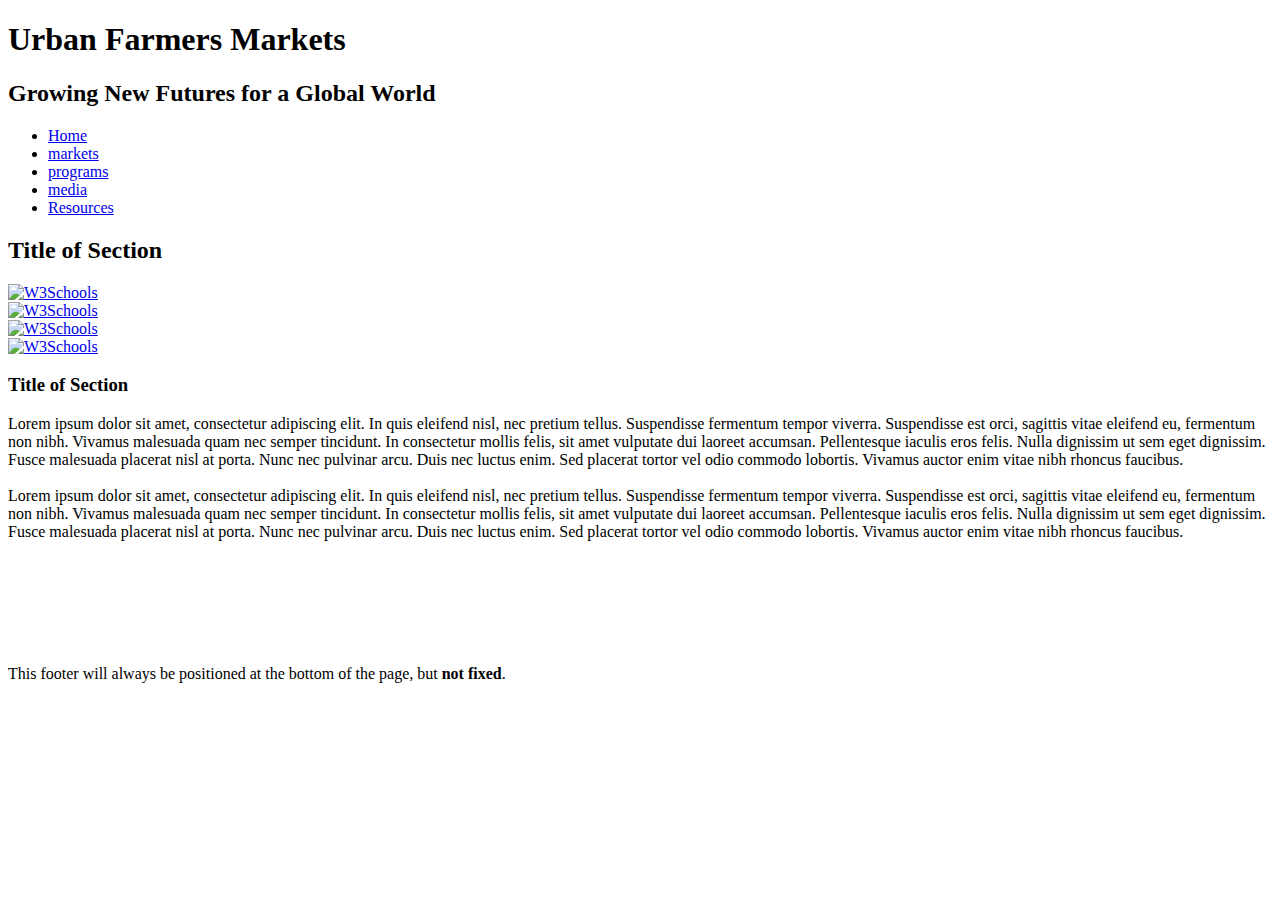
==== markets/index.html @ ef51d50f "Update index.html" ====
<!DOCTYPE html>
<html>
<head>
<div class= "h1">
  <h1>Urban Farmers Markets<h1><h2>Growing New Futures for a Global World</h2></div>

    <link rel="stylesheet" type="text/css" href="style.css">
  
<nav>
  <ul>
    <li><a href="http://urban-farm.github.io/">Home</a></li>
    <li class="active"><a href="http://urban-farm.github.io/markets/index.html">markets</a></li>
    <li><a href="http://urban-farm.github.io/programs/index.html">programs</a></li>
    <li><a href="http://urban-farm.github.io/media/index.html">media</a></li>
    <li><a href="http://urban-farm.github.io/resources/index.html">Resources</a></li>
  </ul>
</nav>

    <link href='https://fonts.googleapis.com/css?family=Source+Sans+Pro' rel='stylesheet' type='text/css'>
    
</head>

<body>
<div class= "h2">
  <h2>Title of Section<h2></div>

<section class="container image-grid">
  <section class="column image-column">
    <div><a href="http://www.w3schools.com">
<img border="0" alt="W3Schools" src="logo_w3s.gif" width="200" height="200">
</a></div>
    <div><a href="http://www.w3schools.com">
<img border="0" alt="W3Schools" src="logo_w3s.gif" width="200" height="200">
</a></div>
    <div><a href="http://www.w3schools.com">
<img border="0" alt="W3Schools" src="logo_w3s.gif" width="200" height="200">
</a></div>
    <div><a href="http://www.w3schools.com">
<img border="0" alt="W3Schools" src="logo_w3s.gif" width="200" height="200">
</a></div>
  </section>
</section>

<div class= "h3">
  <h3>Title of Section<h3></div>

<div class= "p">
  <p>Lorem ipsum dolor sit amet, consectetur adipiscing elit. In quis eleifend nisl, nec pretium tellus. Suspendisse fermentum tempor viverra. Suspendisse est orci, sagittis vitae eleifend eu, fermentum non nibh. Vivamus malesuada quam nec semper tincidunt. In consectetur mollis felis, sit amet vulputate dui laoreet accumsan. Pellentesque iaculis eros felis. Nulla dignissim ut sem eget dignissim. Fusce malesuada placerat nisl at porta. Nunc nec pulvinar arcu. Duis nec luctus enim. Sed placerat tortor vel odio commodo lobortis. Vivamus auctor enim vitae nibh rhoncus faucibus.<br></br>
  
  Lorem ipsum dolor sit amet, consectetur adipiscing elit. In quis eleifend nisl, nec pretium tellus. Suspendisse fermentum tempor viverra. Suspendisse est orci, sagittis vitae eleifend eu, fermentum non nibh. Vivamus malesuada quam nec semper tincidunt. In consectetur mollis felis, sit amet vulputate dui laoreet accumsan. Pellentesque iaculis eros felis. Nulla dignissim ut sem eget dignissim. Fusce malesuada placerat nisl at porta. Nunc nec pulvinar arcu. Duis nec luctus enim. Sed placerat tortor vel odio commodo lobortis. Vivamus auctor enim vitae nibh rhoncus faucibus.</p></div>
    
    <br></br>
  <br></br>
  <br></br>

  
</body>
 
<div class="footer">This footer will always be positioned at the bottom of the page, but <strong>not fixed</strong>.</div>

  
</html>
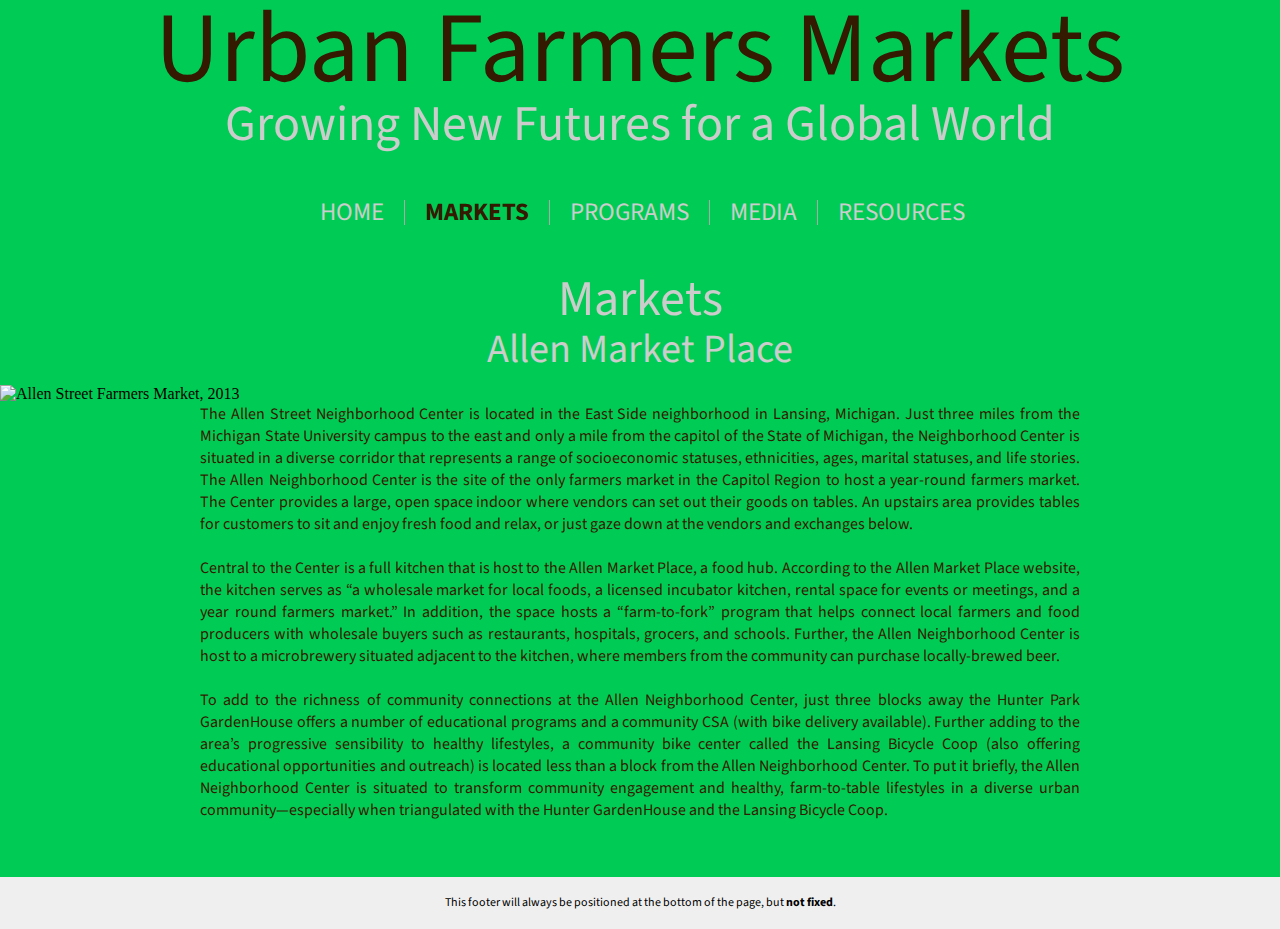
==== commit 87b032f8: "Update index.html" ====
--- a/markets/index.html
+++ b/markets/index.html
@@ -22,32 +22,22 @@
 
 <body>
 <div class= "h2">
-  <h2>Title of Section<h2></div>
+  <h2>Markets<h2></div>
 
-<section class="container image-grid">
-  <section class="column image-column">
-    <div><a href="http://www.w3schools.com">
-<img border="0" alt="W3Schools" src="logo_w3s.gif" width="200" height="200">
-</a></div>
-    <div><a href="http://www.w3schools.com">
-<img border="0" alt="W3Schools" src="logo_w3s.gif" width="200" height="200">
-</a></div>
-    <div><a href="http://www.w3schools.com">
-<img border="0" alt="W3Schools" src="logo_w3s.gif" width="200" height="200">
-</a></div>
-    <div><a href="http://www.w3schools.com">
-<img border="0" alt="W3Schools" src="logo_w3s.gif" width="200" height="200">
-</a></div>
-  </section>
-</section>
+
 
 <div class= "h3">
-  <h3>Title of Section<h3></div>
+  <h3>Allen Market Place <h3></div>
+
+<div><img src="allen_street_2013.jpg" alt="Allen Street Farmers Market, 2013" style="width:800px;height:300px;">
 
 <div class= "p">
-  <p>Lorem ipsum dolor sit amet, consectetur adipiscing elit. In quis eleifend nisl, nec pretium tellus. Suspendisse fermentum tempor viverra. Suspendisse est orci, sagittis vitae eleifend eu, fermentum non nibh. Vivamus malesuada quam nec semper tincidunt. In consectetur mollis felis, sit amet vulputate dui laoreet accumsan. Pellentesque iaculis eros felis. Nulla dignissim ut sem eget dignissim. Fusce malesuada placerat nisl at porta. Nunc nec pulvinar arcu. Duis nec luctus enim. Sed placerat tortor vel odio commodo lobortis. Vivamus auctor enim vitae nibh rhoncus faucibus.<br></br>
-  
-  Lorem ipsum dolor sit amet, consectetur adipiscing elit. In quis eleifend nisl, nec pretium tellus. Suspendisse fermentum tempor viverra. Suspendisse est orci, sagittis vitae eleifend eu, fermentum non nibh. Vivamus malesuada quam nec semper tincidunt. In consectetur mollis felis, sit amet vulputate dui laoreet accumsan. Pellentesque iaculis eros felis. Nulla dignissim ut sem eget dignissim. Fusce malesuada placerat nisl at porta. Nunc nec pulvinar arcu. Duis nec luctus enim. Sed placerat tortor vel odio commodo lobortis. Vivamus auctor enim vitae nibh rhoncus faucibus.</p></div>
+  <p>The Allen Street Neighborhood Center is located in the East Side neighborhood in Lansing, Michigan. Just three miles from the Michigan State University campus to the east and only a mile from the capitol of the State of Michigan, the Neighborhood Center is situated in a diverse corridor that represents a range of socioeconomic statuses, ethnicities, ages, marital statuses, and life stories. The Allen Neighborhood Center is the site of the only farmers market in the Capitol Region to host a year-round farmers market. The Center provides a large, open space indoor where vendors can set out their goods on tables. An upstairs area provides tables for customers to sit and enjoy fresh food and relax, or just gaze down at the vendors and exchanges below. <br></br>
+
+  Central to the Center is a full kitchen that is host to the Allen Market Place, a food hub. According to the Allen Market Place website, the kitchen serves as “a wholesale market for local foods, a licensed incubator kitchen, rental space for events or meetings, and a year round farmers market.” In addition, the space hosts a “farm-to-fork” program that helps connect local farmers and food producers with wholesale buyers such as restaurants, hospitals, grocers, and schools. Further, the Allen Neighborhood Center is host to a microbrewery situated adjacent to the kitchen, where members from the community can purchase locally-brewed beer.<br></br>
+
+  To add to the richness of community connections at the Allen Neighborhood Center, just three blocks away the Hunter Park GardenHouse offers a number of educational programs and a community CSA (with bike delivery available). Further adding to the area’s progressive sensibility to healthy lifestyles, a community bike center called the Lansing Bicycle Coop (also offering educational opportunities and outreach) is located less than a block from the Allen Neighborhood Center. To put it briefly, the Allen Neighborhood Center is situated to transform community engagement and healthy, farm-to-table lifestyles in a diverse urban community—especially when triangulated with the Hunter GardenHouse and the Lansing Bicycle Coop.</p></div>
+
     
     <br></br>
   <br></br>
--- a/markets/style.css
+++ b/markets/style.css
@@ -0,0 +1,142 @@
+body, html {
+  position: relative;
+  display: flex;
+  flex-flow: column nowrap;
+  justify-content: center;
+  align-items: center;
+  background: #00CC55;
+}
+
+h1 {
+ padding: 0px; 
+ font: 100px/1 Helvetica, Verdana, sans-serif;
+  font-family: 'Source Sans Pro', sans-serif;
+ text-align: center;
+ margin-right: 120px;
+ margin-left: 120px;
+ text-decoration: none;
+ color: #331a00;
+}
+
+h2 {
+ padding: 0px; 
+ font: 50px/1 Helvetica, Verdana, sans-serif;
+ font-family: 'Source Sans Pro', sans-serif;
+ text-align: center;
+ margin-right: 140px;
+ margin-left: 140px;
+ text-decoration: none;
+ color: #ccc;
+}
+
+h3 {
+ padding: 5px; 
+ font: 40px/1 Helvetica, Verdana, sans-serif;
+ font-family: 'Source Sans Pro', sans-serif;
+ text-align: center;
+ margin-right: 0px;
+ margin-left: 0px;
+ text-decoration: none;
+ color: #ccc;
+}
+
+p {
+ padding: 0px; 
+ text-align: justify;
+ margin-right: 200px;
+ margin-left: 200px;
+ font-family: 'Source Sans Pro', sans-serif;
+ color: #331a00;
+}
+
+* {
+  margin: 0;
+  padding: 0;
+}
+ 
+nav {
+  margin: 50px;
+  margin-right: 195px;
+  margin-left: 200px;
+}
+ 
+ul {
+  overflow: auto;
+  list-style-type: none;
+}
+ 
+li {
+  height: 25px;
+  float: left;
+  margin-right: 0px;
+  border-right: 1px solid #aaa;
+  padding: 0 20px;
+}
+ 
+li:last-child {
+  border-right: none;
+}
+ 
+li a {
+  text-decoration: none;
+  color: #ccc;
+  font: 25px/1 Helvetica, Verdana, sans-serif;
+  font-family: 'Source Sans Pro', sans-serif;
+  text-transform: uppercase;
+ 
+  -webkit-transition: all 0.5s ease;
+  -moz-transition: all 0.5s ease;
+  -o-transition: all 0.5s ease;
+  -ms-transition: all 0.5s ease;
+  transition: all 0.5s ease;
+}
+ 
+li a:hover {
+  color: #6b6b47;
+}
+ 
+li.active a {
+  font-weight: bold;
+  color: #331a00;
+}
+
+
+*, *::after, *::before {
+  box-sizing: border-box;
+  margin: 0; padding: 0;
+}
+
+.image-grid {
+  margin: 1em auto;
+  padding: .5em;
+  display: flex;
+  flex-flow: column nowrap;
+}
+
+.image-column {
+  display: flex;
+  flex-flow: row wrap;
+  justify-content: center;
+  margin: 1em;
+}
+
+.column div {
+  width: 200px;
+  height: 200px;
+  background: white;
+  margin: .5em;
+  box-shadow: 0 2px 1px rgba(0,0,0,.1);
+}
+
+.footer {
+  position: absolute;
+  right: 0;
+  bottom: 0;
+  left: 0;
+  padding: 1rem;
+  background-color: #efefef;
+  padding: 20px; 
+ font: 12px/1 Helvetica, Verdana, sans-serif;
+  font-family: 'Source Sans Pro', sans-serif;
+ text-align: center;
+}
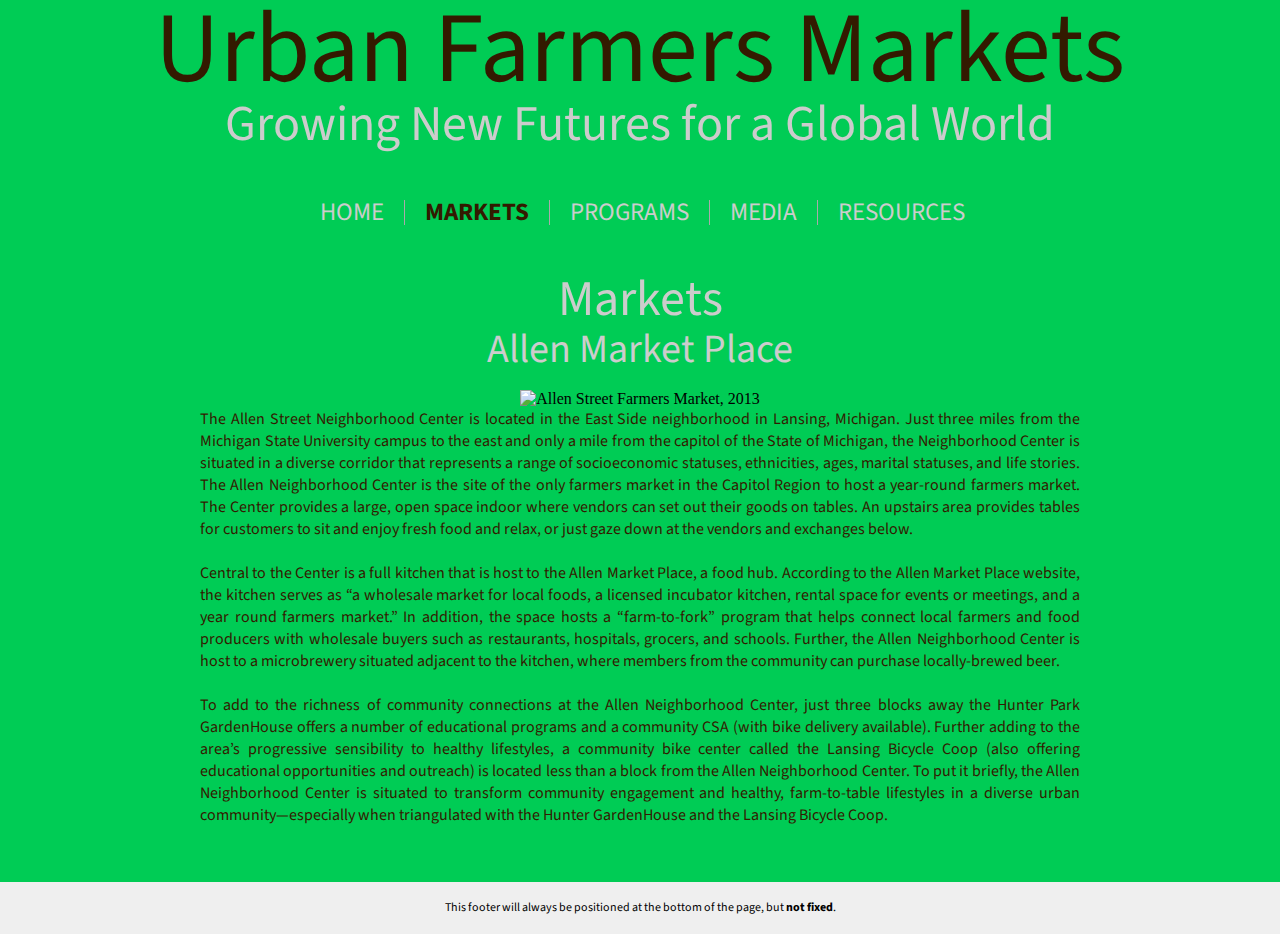
==== commit a63c7f1d: "Update index.html" ====
--- a/markets/index.html
+++ b/markets/index.html
@@ -29,7 +29,7 @@
 <div class= "h3">
   <h3>Allen Market Place <h3></div>
 
-<div><img src="allen_street_2013.jpg" alt="Allen Street Farmers Market, 2013" style="width:800px;height:300px;">
+<div><img src="https://raw.githubusercontent.com/urban-farm/urban-farm.github.io/master/allen_street_2013.jpg" alt="Allen Street Farmers Market, 2013" align="middle"></div>
 
 <div class= "p">
   <p>The Allen Street Neighborhood Center is located in the East Side neighborhood in Lansing, Michigan. Just three miles from the Michigan State University campus to the east and only a mile from the capitol of the State of Michigan, the Neighborhood Center is situated in a diverse corridor that represents a range of socioeconomic statuses, ethnicities, ages, marital statuses, and life stories. The Allen Neighborhood Center is the site of the only farmers market in the Capitol Region to host a year-round farmers market. The Center provides a large, open space indoor where vendors can set out their goods on tables. An upstairs area provides tables for customers to sit and enjoy fresh food and relax, or just gaze down at the vendors and exchanges below. <br></br>
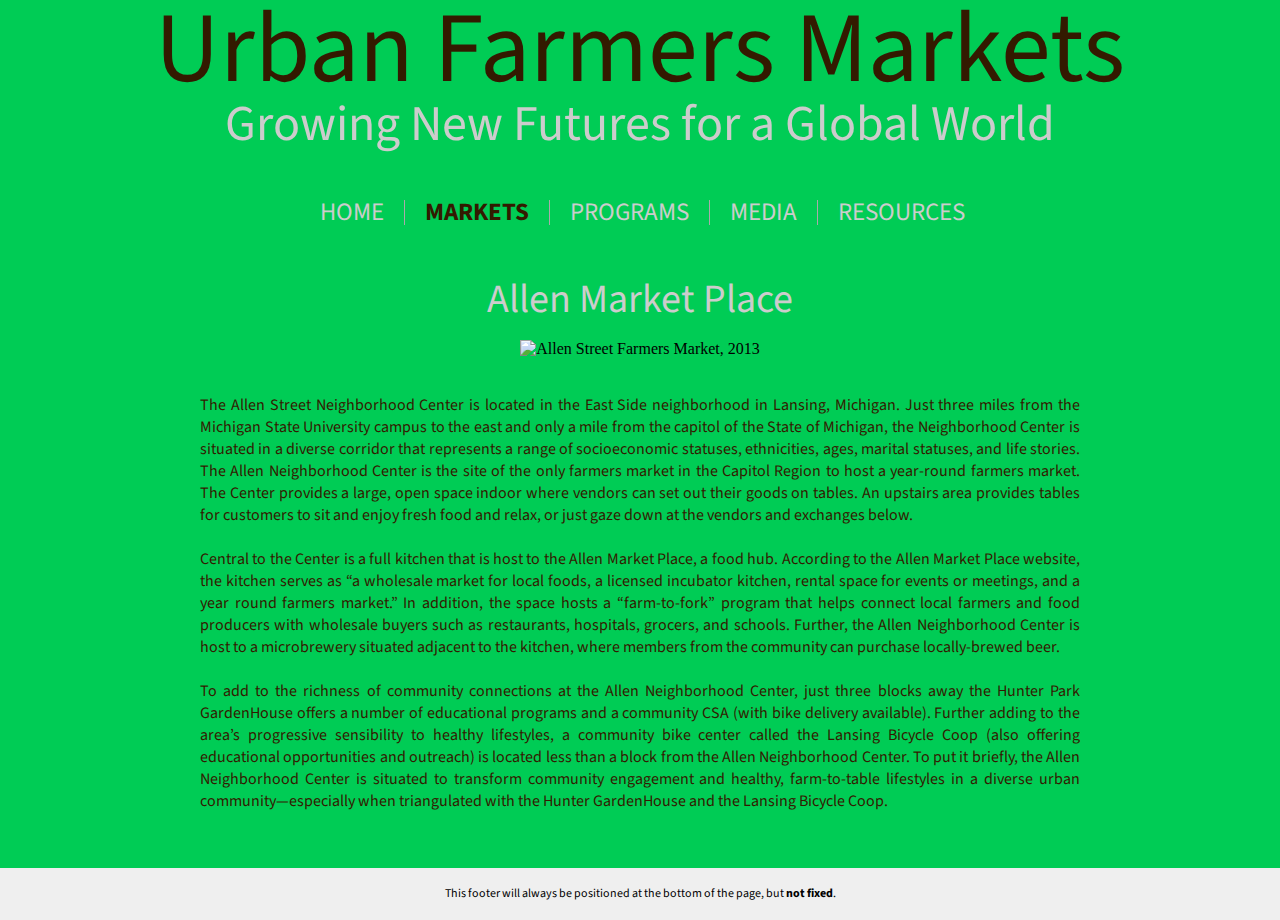
==== commit 22bbab28: "Update index.html" ====
--- a/markets/index.html
+++ b/markets/index.html
@@ -21,8 +21,6 @@
 </head>
 
 <body>
-<div class= "h2">
-  <h2>Markets<h2></div>
 
 
 
@@ -30,7 +28,7 @@
   <h3>Allen Market Place <h3></div>
 
 <div><img src="https://raw.githubusercontent.com/urban-farm/urban-farm.github.io/master/allen_street_2013.jpg" alt="Allen Street Farmers Market, 2013" align="middle"></div>
-
+<br></br>
 <div class= "p">
   <p>The Allen Street Neighborhood Center is located in the East Side neighborhood in Lansing, Michigan. Just three miles from the Michigan State University campus to the east and only a mile from the capitol of the State of Michigan, the Neighborhood Center is situated in a diverse corridor that represents a range of socioeconomic statuses, ethnicities, ages, marital statuses, and life stories. The Allen Neighborhood Center is the site of the only farmers market in the Capitol Region to host a year-round farmers market. The Center provides a large, open space indoor where vendors can set out their goods on tables. An upstairs area provides tables for customers to sit and enjoy fresh food and relax, or just gaze down at the vendors and exchanges below. <br></br>
 
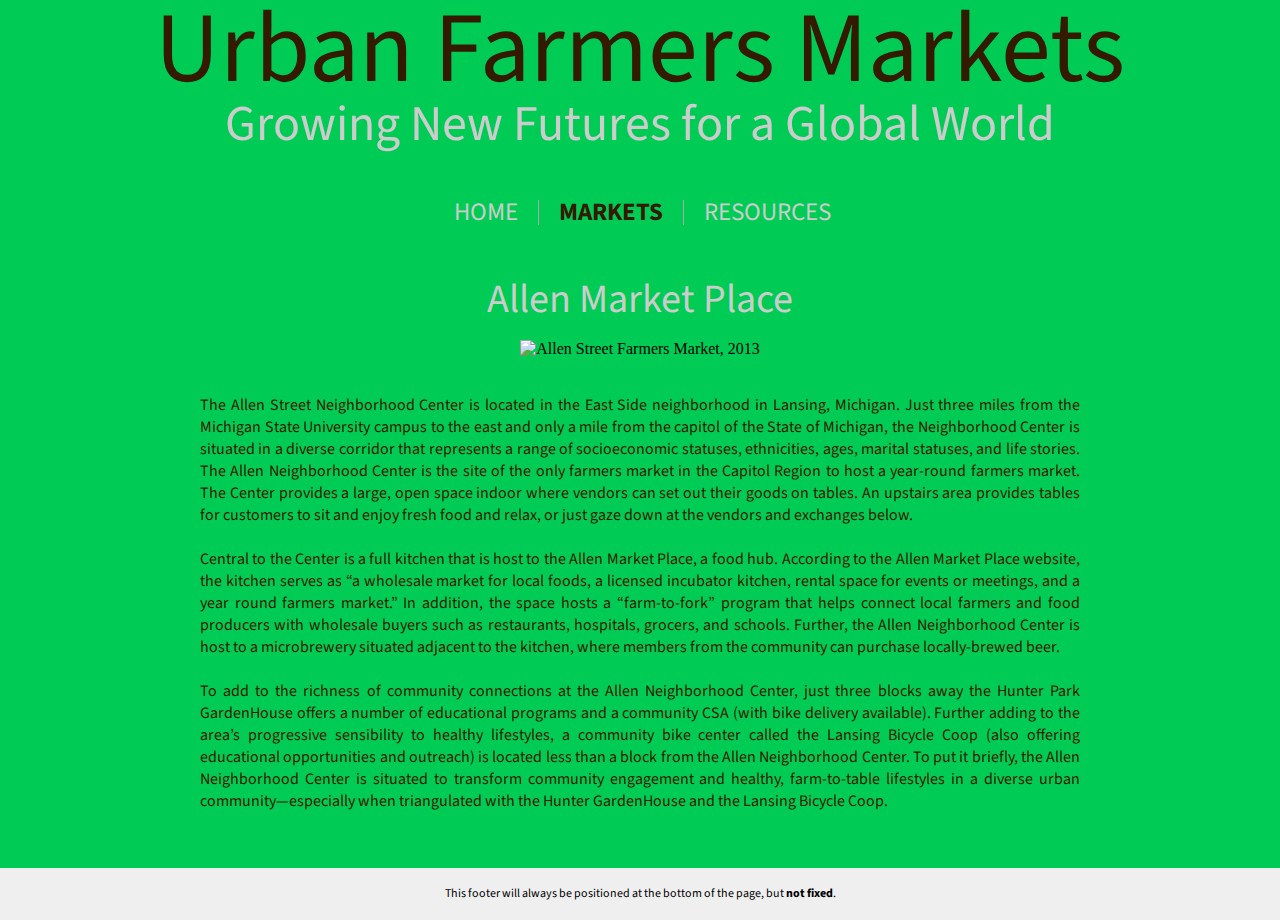
==== commit 2e5b4917: "Update index.html" ====
--- a/markets/index.html
+++ b/markets/index.html
@@ -10,8 +10,6 @@
   <ul>
     <li><a href="http://urban-farm.github.io/">Home</a></li>
     <li class="active"><a href="http://urban-farm.github.io/markets/index.html">markets</a></li>
-    <li><a href="http://urban-farm.github.io/programs/index.html">programs</a></li>
-    <li><a href="http://urban-farm.github.io/media/index.html">media</a></li>
     <li><a href="http://urban-farm.github.io/resources/index.html">Resources</a></li>
   </ul>
 </nav>
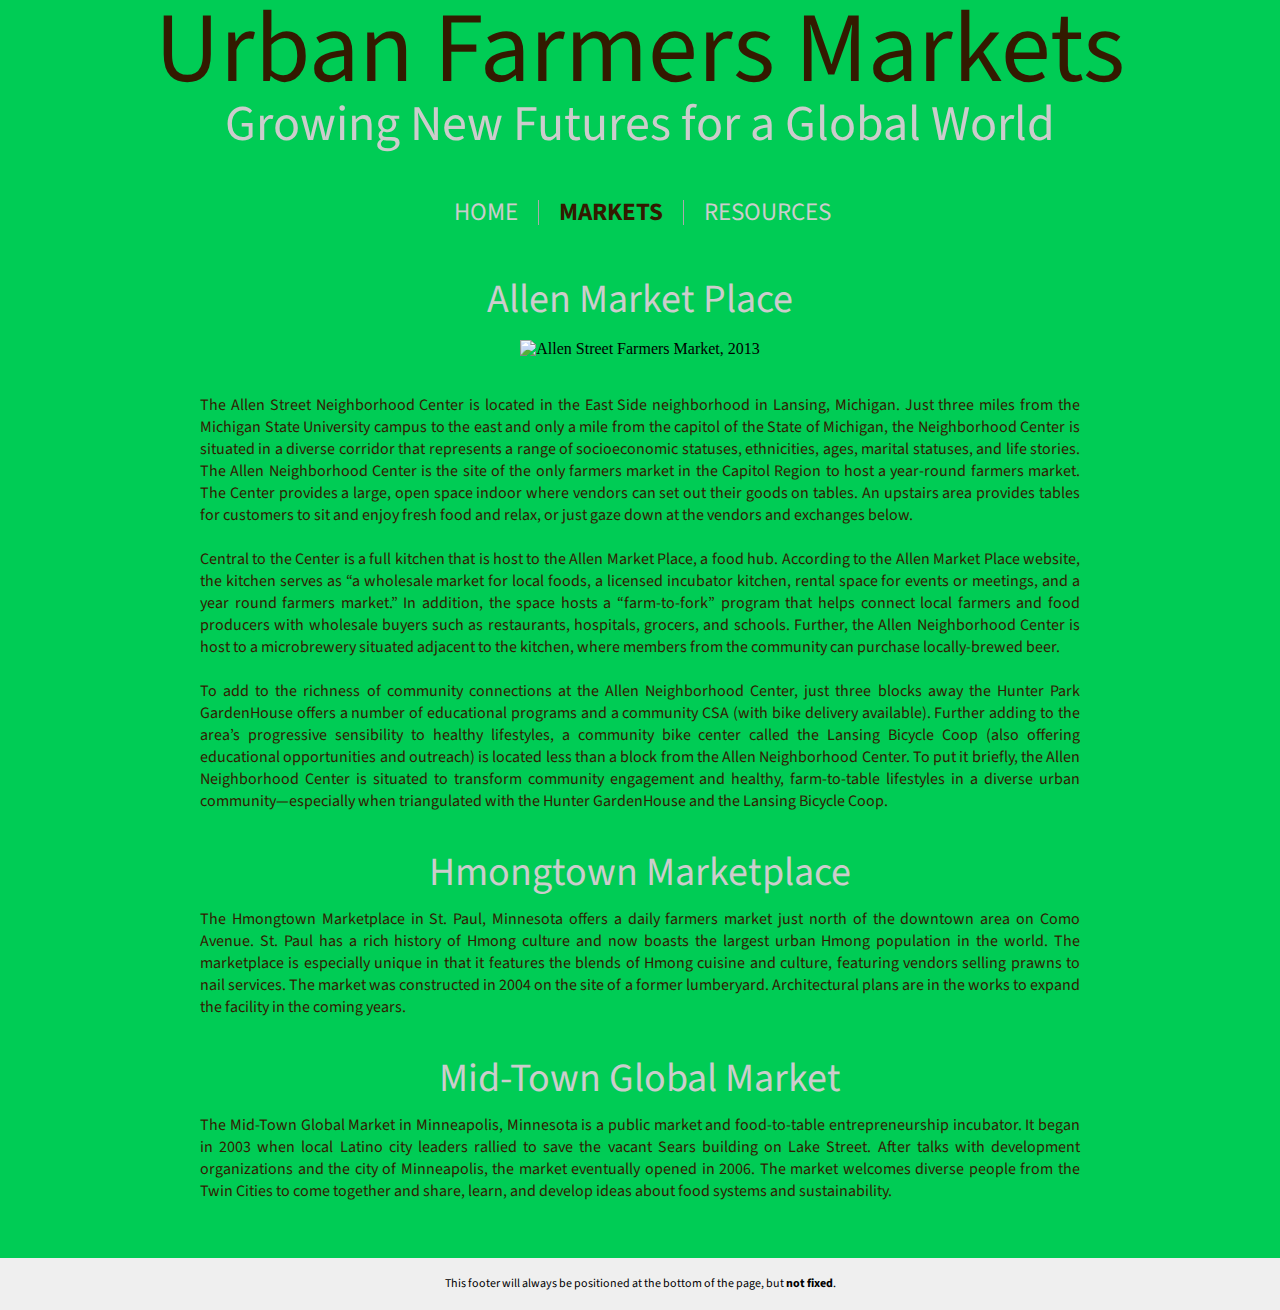
==== commit 898d780d: "Update index.html" ====
--- a/markets/index.html
+++ b/markets/index.html
@@ -34,7 +34,24 @@
 
   To add to the richness of community connections at the Allen Neighborhood Center, just three blocks away the Hunter Park GardenHouse offers a number of educational programs and a community CSA (with bike delivery available). Further adding to the area’s progressive sensibility to healthy lifestyles, a community bike center called the Lansing Bicycle Coop (also offering educational opportunities and outreach) is located less than a block from the Allen Neighborhood Center. To put it briefly, the Allen Neighborhood Center is situated to transform community engagement and healthy, farm-to-table lifestyles in a diverse urban community—especially when triangulated with the Hunter GardenHouse and the Lansing Bicycle Coop.</p></div>
 
-    
+
+<br></br>
+
+
+
+<div class= "h3">
+  <h3>Hmongtown Marketplace <h3></div>
+
+<div class= "p">
+  <p>The Hmongtown Marketplace in St. Paul, Minnesota offers a daily farmers market just north of the downtown area on Como Avenue. St. Paul has a rich history of Hmong culture and now boasts the largest urban Hmong population in the world. The marketplace is especially unique in that it features the blends of Hmong cuisine and culture, featuring vendors selling prawns to nail services. The market was constructed in 2004 on the site of a former lumberyard. Architectural plans are in the works to expand the facility in the coming years. </p>
+
+<br></br>
+<div class= "h3">
+  <h3>Mid-Town Global Market<h3></div>
+
+<div class= "p">
+  <p>The Mid-Town Global Market in Minneapolis, Minnesota is a public market and food-to-table entrepreneurship incubator. It began in 2003 when local Latino city leaders rallied to save the vacant Sears building on Lake Street. After talks with development organizations and the city of Minneapolis, the market eventually opened in 2006. The market welcomes diverse people from the Twin Cities to come together and share, learn, and develop ideas about food systems and sustainability.  </p>
+
     <br></br>
   <br></br>
   <br></br>
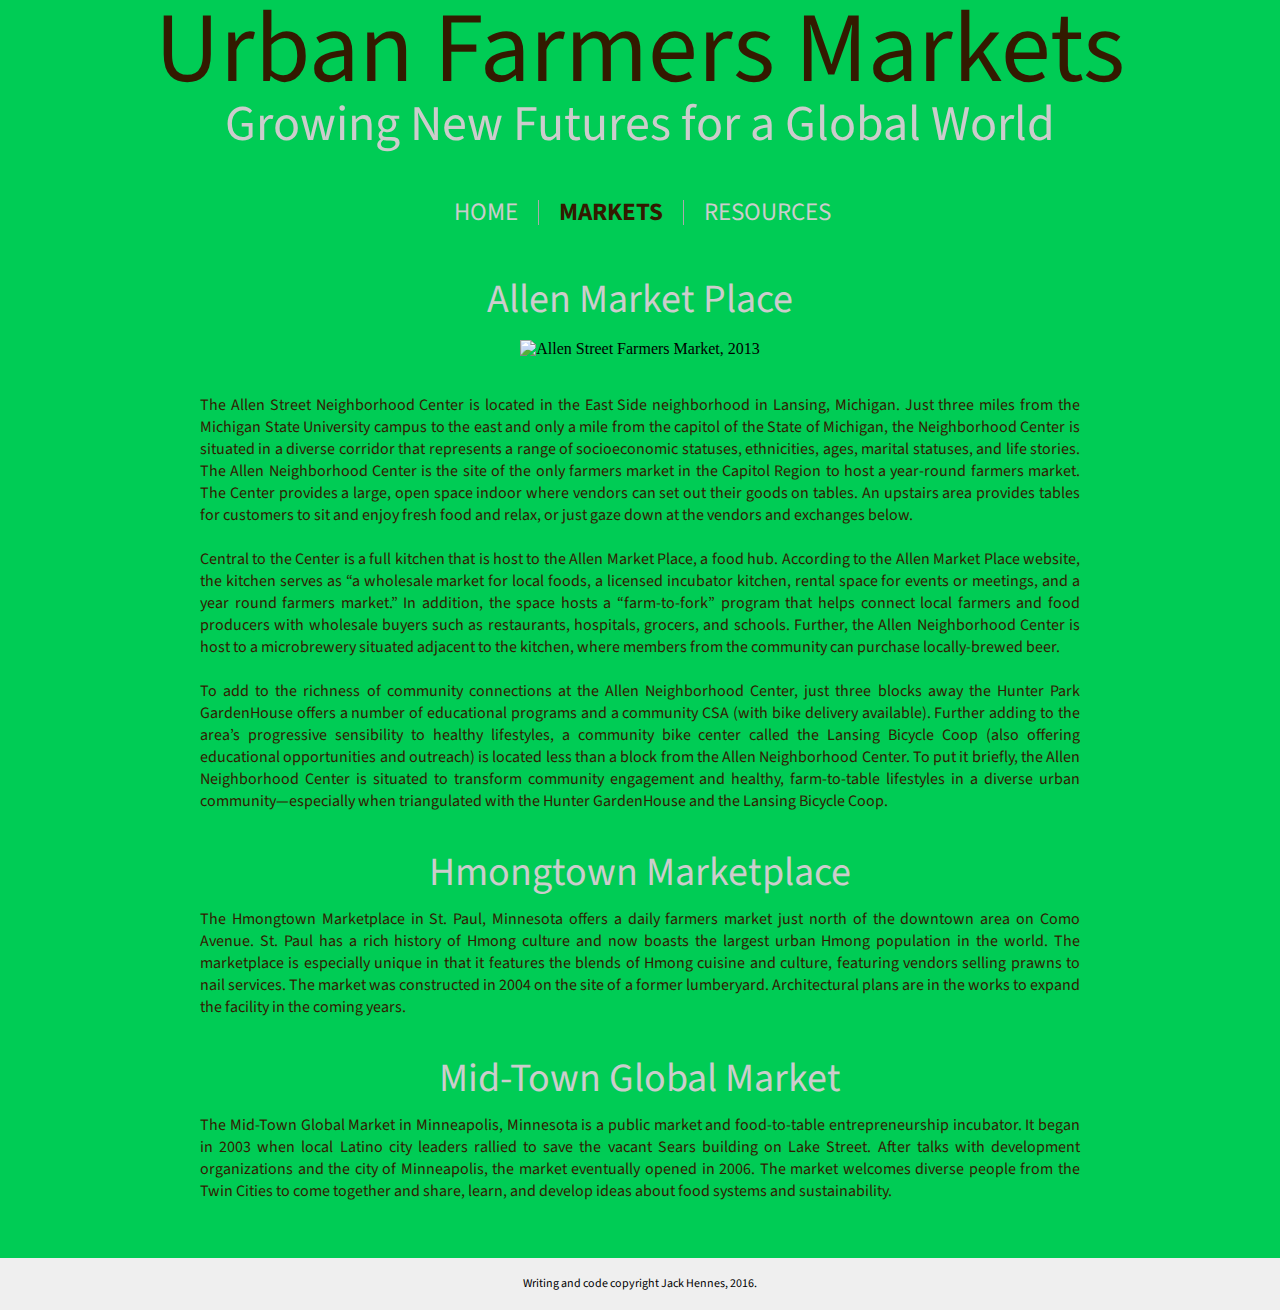
==== commit 9dc43197: "Update index.html" ====
--- a/markets/index.html
+++ b/markets/index.html
@@ -59,7 +59,7 @@
   
 </body>
  
-<div class="footer">This footer will always be positioned at the bottom of the page, but <strong>not fixed</strong>.</div>
+<div class="footer">Writing and code copyright Jack Hennes, 2016.</div>
 
   
 </html>
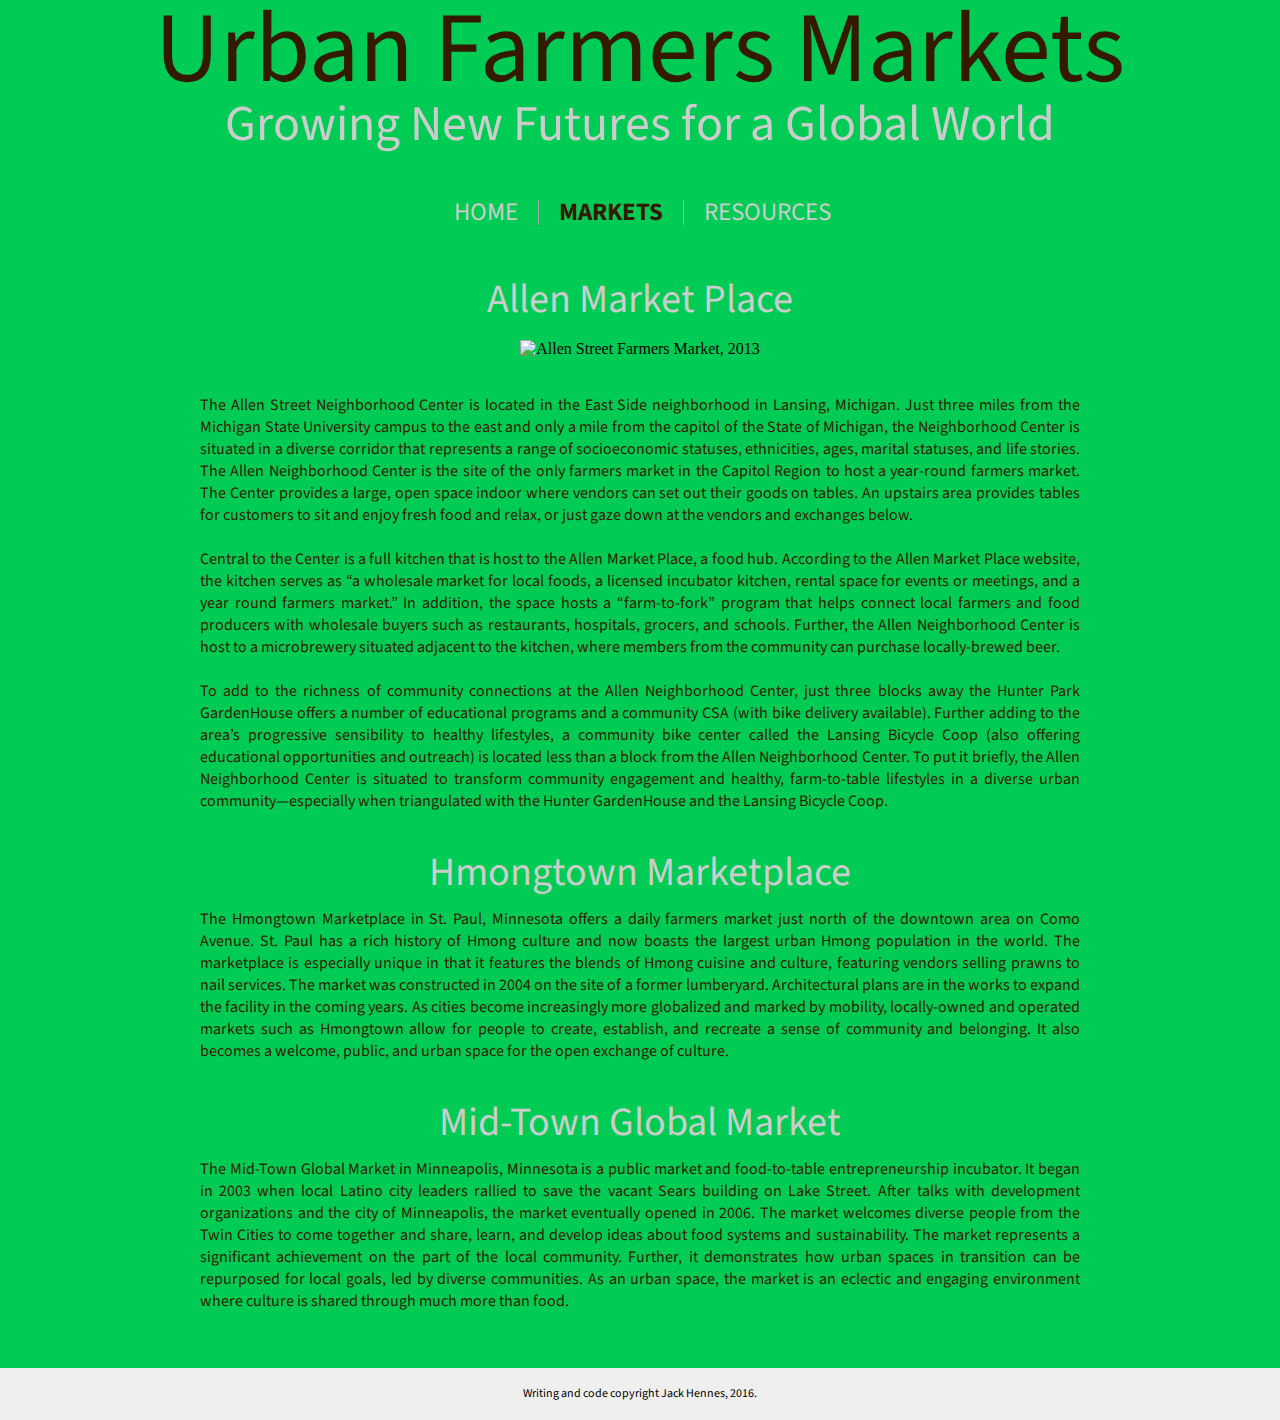
==== commit 43f6bde4: "Update index.html" ====
--- a/markets/index.html
+++ b/markets/index.html
@@ -43,14 +43,14 @@
   <h3>Hmongtown Marketplace <h3></div>
 
 <div class= "p">
-  <p>The Hmongtown Marketplace in St. Paul, Minnesota offers a daily farmers market just north of the downtown area on Como Avenue. St. Paul has a rich history of Hmong culture and now boasts the largest urban Hmong population in the world. The marketplace is especially unique in that it features the blends of Hmong cuisine and culture, featuring vendors selling prawns to nail services. The market was constructed in 2004 on the site of a former lumberyard. Architectural plans are in the works to expand the facility in the coming years. </p>
+  <p>The Hmongtown Marketplace in St. Paul, Minnesota offers a daily farmers market just north of the downtown area on Como Avenue. St. Paul has a rich history of Hmong culture and now boasts the largest urban Hmong population in the world. The marketplace is especially unique in that it features the blends of Hmong cuisine and culture, featuring vendors selling prawns to nail services. The market was constructed in 2004 on the site of a former lumberyard. Architectural plans are in the works to expand the facility in the coming years. As cities become increasingly more globalized and marked by mobility, locally-owned and operated markets such as Hmongtown allow for people to create, establish, and recreate a sense of community and belonging. It also becomes a welcome, public, and urban space for the open exchange of culture.</p>
 
 <br></br>
 <div class= "h3">
   <h3>Mid-Town Global Market<h3></div>
 
 <div class= "p">
-  <p>The Mid-Town Global Market in Minneapolis, Minnesota is a public market and food-to-table entrepreneurship incubator. It began in 2003 when local Latino city leaders rallied to save the vacant Sears building on Lake Street. After talks with development organizations and the city of Minneapolis, the market eventually opened in 2006. The market welcomes diverse people from the Twin Cities to come together and share, learn, and develop ideas about food systems and sustainability.  </p>
+  <p>The Mid-Town Global Market in Minneapolis, Minnesota is a public market and food-to-table entrepreneurship incubator. It began in 2003 when local Latino city leaders rallied to save the vacant Sears building on Lake Street. After talks with development organizations and the city of Minneapolis, the market eventually opened in 2006. The market welcomes diverse people from the Twin Cities to come together and share, learn, and develop ideas about food systems and sustainability. The market represents a significant achievement on the part of the local community. Further, it demonstrates how urban spaces in transition can be repurposed for local goals, led by diverse communities. As an urban space, the market is an eclectic and engaging environment where culture is shared through much more than food.  </p>
 
     <br></br>
   <br></br>
